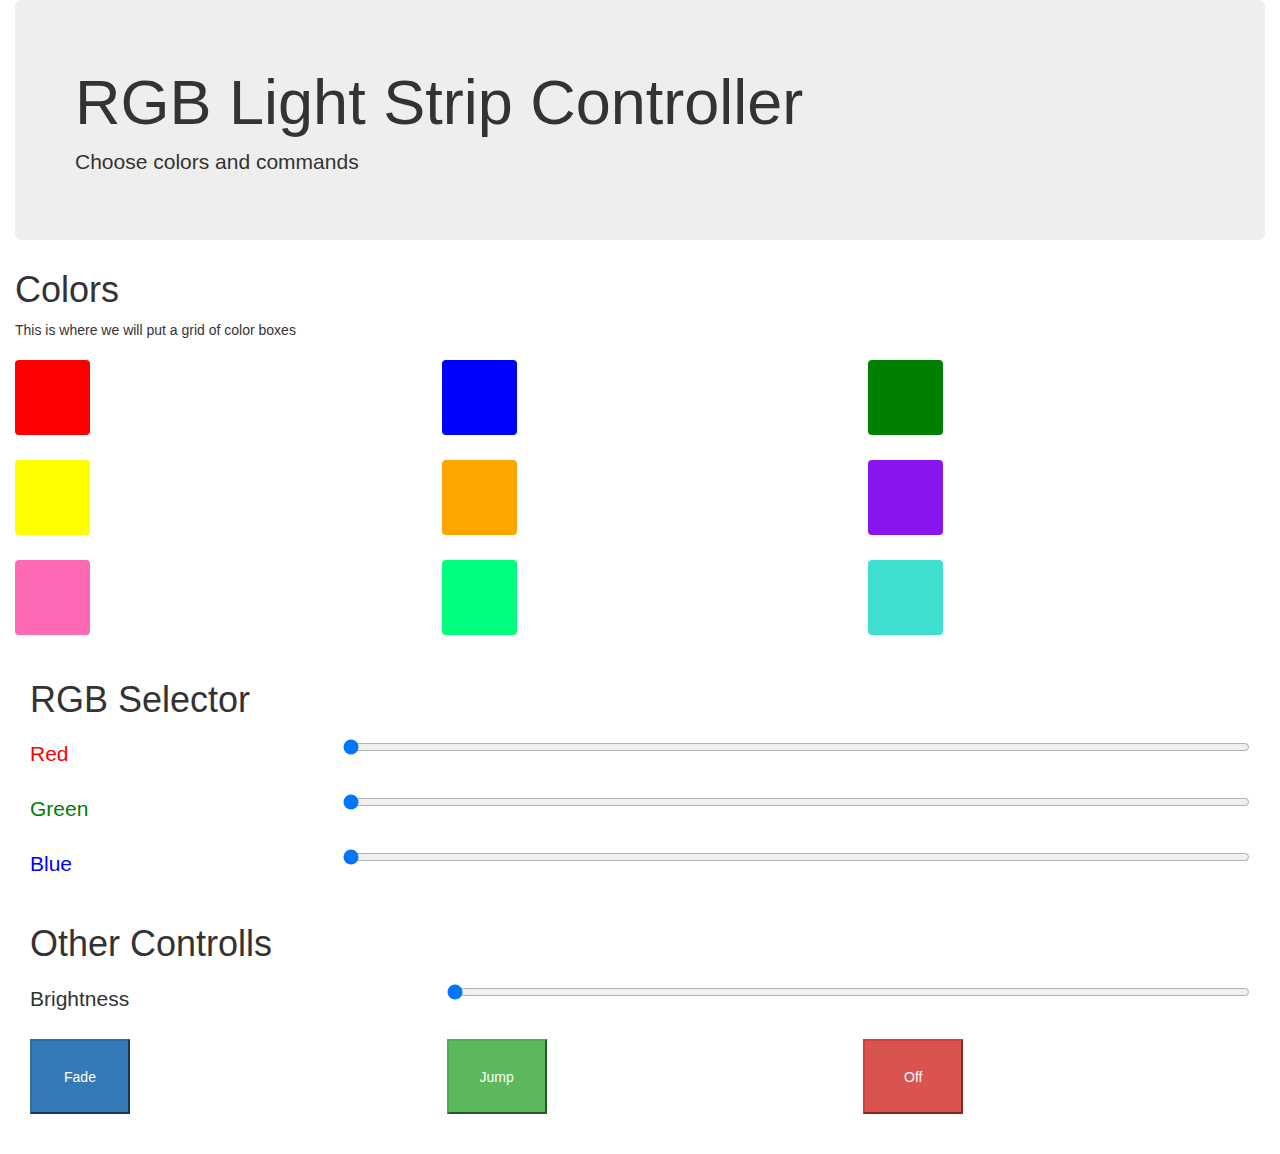
==== webController/templates/index.html @ 962b5f7b "html and basic flask" ====
<!DOCTYPE html>
<html lang="en">
<head>
	<title>Home Controller</title>
	<meta name="viewport" content="width=device-width, initial-scale=1">

	<!-- Jquery -->
	<!--
	<script src="//ajax.googleapis.com/ajax/libs/jquery/1.9.1/jquery.min.js"></script>
	<script>window.jQuery || document.write(
		'<script src="{{url_for('static', filename='jquery.js') }}">\x3C/script>')</script>
	-->


	<!-- Latest compiled and minified CSS -->
	<link rel="stylesheet" href="https://maxcdn.bootstrapcdn.com/bootstrap/3.3.7/css/bootstrap.min.css">

	<!-- jQuery library --> <!--This one is for bootstrap, test it with other -->
	<script src="https://ajax.googleapis.com/ajax/libs/jquery/3.3.1/jquery.min.js"></script>

	<!-- Latest compiled JavaScript -->
	<script src="https://maxcdn.bootstrapcdn.com/bootstrap/3.3.7/js/bootstrap.min.js">
	</script>

	<!-- Very important, little js script to send command via Jquery GET -->
	<script>
	function sendCommand(command) {
		$.get("/", {"command":command})
	}
	</script>

	<style>
		.colorSlider{
			width : 75%;
			height : 15px;
			border-radius : 5px; 
			background: #d3d3d3;
		    outline : none;
		    opacity : 0.7;
		    -webkit-transition : .2s;
		    transition: opacity : .2s;

		}

		.colorSlider::-webkit-slider-thumb {
		    -webkit-appearance: none;
		    appearance: none;
		    width: 25px;
		    height: 25px;
		    border-radius: 50%; 
		    background: #4CAF50;
		    cursor: pointer;
		}

		.colorSlider::-moz-range-thumb {
		    width: 25px;
		    height: 25px;
		    border-radius: 50%;
		    background: #4CAF50;
		    cursor: pointer;
		}
	</style>

</head>


<div class="container-fluid">
	<div class="jumbotron">
		<h1>RGB Light Strip Controller</h1>
		<p>Choose colors and commands
		</p>
	</div>

	<h1>Colors</h1>
	<p>This is where we will put a grid of color boxes</p>

	<div class="row" style="margin-top:20px; margin-bottom:25px">
		<!-- Do rows of 4 button, don't worry they stack if window too small -->
		<div class="col-xs-4"> <button class="btn" style="background-color: red; height:75px; width:75px" onclick="sendCommand('red')"></button> </div>
		<div class="col-xs-4"> <button class="btn" style="background-color: blue; height:75px; width:75px" onclick="sendCommand('blue')"></button> </div>
		<div class="col-xs-4"> <button class="btn" style="background-color: green; height:75px; width:75px" onclick="sendCommand('green')"></button> </div>
	</div>
	<div class="row" style="margin-top:20px; margin-bottom:25px">
		<div class="col-xs-4"> <button class="btn" style="background-color: yellow; height:75px; width:75px" onclick="sendCommand('yellow')"></button> </div>
		<div class="col-xs-4"> <button class="btn" style="background-color: orange; height:75px; width:75px" onclick="sendCommand('orange')"></button> </div>
		<div class="col-xs-4"> <button class="btn" style="background-color: #8B15EE; height:75px; width:75px" onclick="sendCommand('purple')"></button></div>
	</div>
	<div class="row" style="margin-top:20px; margin-bottom:25px">
		<div class="col-xs-4"> <button class="btn" style="background-color: hotpink; height:75px; width:75px" onclick="sendCommand('pink')"></button> </div>
		<div class="col-xs-4"> <button class="btn" style="background-color: springgreen; height:75px; width:75px" onclick="sendCommand('springgreen')"></button> </div>
		<div class="col-xs-4"> <button class="btn" style="background-color: turquoise; height:75px; width:75px" onclick="sendCommand('turquoise')"></button></div>
	</div>

	<div class="container-fluid">
		<h1>RGB Selector</h1>
		<div class="row" style="margin-top:20px; margin-bottom:25px">
			<div class="col-xs-3" style="color:red; font-size:150%">Red</div>
			<div class="col-xs-9"><input type="range" min="0" max="256" value="0" onchange="sendCommand('R:'+this.value)"></div>
			<div class="col-xs-2"><span id="rv"></span></div>
		</div>
		<div class="row" style="margin-top:20px; margin-bottom:25px">
			<div class="col-xs-3" style="color:green; font-size:150%">Green</div>
			<div class="col-xs-9"><input type="range" min="0" max="256" value="0" onchange="sendCommand('G:'+this.value)"></div>
			<div class="col-xs-2"><span id="rv"></span></div>
		</div>
		<div class="row" style="margin-top:20px; margin-bottom:25px">
			<div class="col-xs-3" style="color:blue; font-size:150%">Blue</div>
			<div class="col-xs-9"><input type="range" min="0" max="256" value="0" onchange="sendCommand('B:'+this.value)"></div>
		</div>
		
	</div>


	<div class="container-fluid">
		<h1>Other Controlls</h1>
		<div class="row" style="margin-top:20px; margin-bottom:25px">
			<div class="col-xs-4" style="font-size:150%">Brightness</div>
			<div class="col-xs-8"><input type="range" min="0" max="100" value="0" onchange="sendCommand('Bright:'+this.value)"></div>
		</div>

		<div class='row'>
			<div class="col-xs-4"><button class="btn-large btn-primary" style="width:100px; height:75px" onclick="sendCommand('Fade')">Fade</button></div>
			<div class="col-xs-4"><button class="btn-large btn-success" style="width:100px; height:75px" onclick="sendCommand('Jump')"">Jump</button></div>
			<div class="col-xs-4"><button class="btn-large btn-danger" style="width:100px; height:75px" onclick="sendCommand('Off')"">Off</button></div>
		</div>

		

	</div>

	<br>
	<br>

</head>
</html>
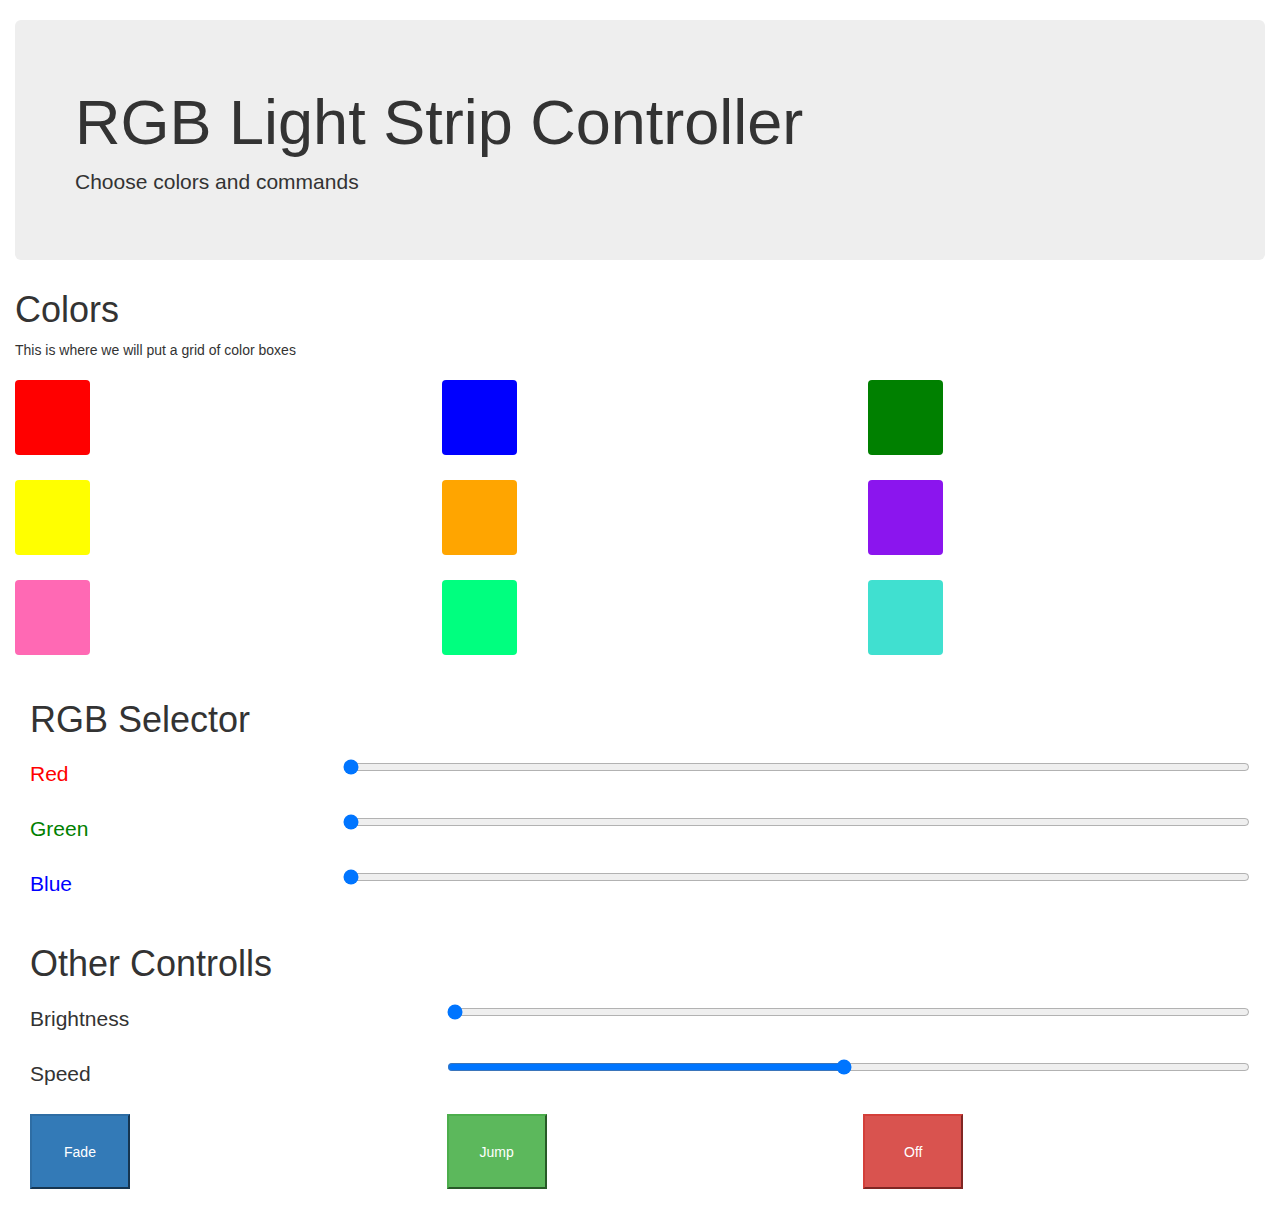
==== commit 19c1f949: "working v2" ====
--- a/webController/templates/index.html
+++ b/webController/templates/index.html
@@ -63,6 +63,7 @@
 
 </head>
 
+<br>
 
 <div class="container-fluid">
 	<div class="jumbotron">
@@ -115,13 +116,17 @@
 		<h1>Other Controlls</h1>
 		<div class="row" style="margin-top:20px; margin-bottom:25px">
 			<div class="col-xs-4" style="font-size:150%">Brightness</div>
-			<div class="col-xs-8"><input type="range" min="0" max="100" value="0" onchange="sendCommand('Bright:'+this.value)"></div>
+			<div class="col-xs-8"><input type="range" min="1" max="100" value="1" onchange="sendCommand('Bright:'+this.value)"></div>
+		</div>
+		<div class="row" style="margin-top:20px; margin-bottom:25px">
+			<div class="col-xs-4" style="font-size:150%">Speed</div>
+			<div class="col-xs-8"><input type="range" min="1" max="100" value="50" onchange="sendCommand('Speed:'+this.value)"></div>
 		</div>
 
 		<div class='row'>
-			<div class="col-xs-4"><button class="btn-large btn-primary" style="width:100px; height:75px" onclick="sendCommand('Fade')">Fade</button></div>
-			<div class="col-xs-4"><button class="btn-large btn-success" style="width:100px; height:75px" onclick="sendCommand('Jump')"">Jump</button></div>
-			<div class="col-xs-4"><button class="btn-large btn-danger" style="width:100px; height:75px" onclick="sendCommand('Off')"">Off</button></div>
+			<div class="col-xs-4"><button class="btn-large btn-primary" style="width:100px; height:75px" onclick="sendCommand('fade')">Fade</button></div>
+			<div class="col-xs-4"><button class="btn-large btn-success" style="width:100px; height:75px" onclick="sendCommand('jump')"">Jump</button></div>
+			<div class="col-xs-4"><button class="btn-large btn-danger" style="width:100px; height:75px" onclick="sendCommand('off')"">Off</button></div>
 		</div>
 
 		
@@ -132,4 +137,4 @@
 	<br>
 
 </head>
-</html>+</html>
